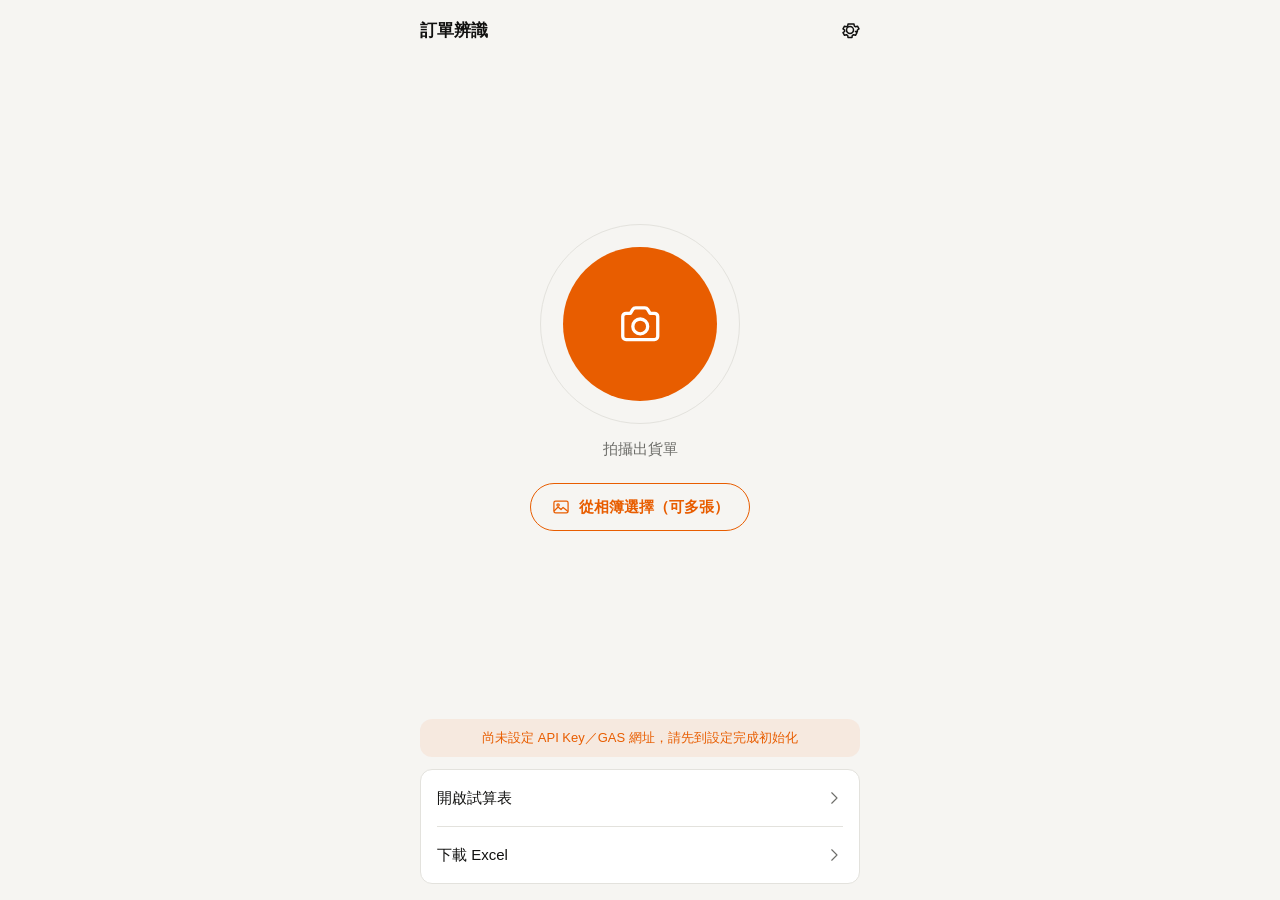
==== index.html @ ccef4093 "訂單辨識 PWA v1.1.1：拍照/相簿多選批次辨識、Gemini 辨識、GAS 寫表存 Drive、一鍵設定匯入 Co-Authored-By: Claude Fable 5 <noreply@a" ====
<!DOCTYPE html>
<html lang="zh-Hant-TW">
<head>
<meta charset="UTF-8">
<meta name="viewport" content="width=device-width, initial-scale=1, viewport-fit=cover, maximum-scale=1">
<meta name="theme-color" media="(prefers-color-scheme: light)" content="#F6F5F2">
<meta name="theme-color" media="(prefers-color-scheme: dark)" content="#161514">
<title>訂單辨識</title>
<link rel="manifest" href="manifest.webmanifest">
<link rel="apple-touch-icon" href="icons/apple-touch-icon.png">
<link rel="icon" href="icons/icon-192.png">
<meta name="apple-mobile-web-app-capable" content="yes">
<meta name="apple-mobile-web-app-status-bar-style" content="default">
<meta name="apple-mobile-web-app-title" content="訂單辨識">
<link rel="stylesheet" href="style.css">
</head>
<body>

<div class="app-shell">

  <!-- ========== 1. 主畫面 ========== -->
  <section id="view-home" class="view is-active">
    <header class="home-header">
      <span class="app-title">訂單辨識</span>
      <button id="btn-open-settings" class="icon-btn" type="button" aria-label="設定" data-nav="view-settings">
        <svg viewBox="0 0 24 24" fill="none" xmlns="http://www.w3.org/2000/svg" class="icon-gear" aria-hidden="true">
          <path d="M12 15.5a3.5 3.5 0 1 0 0-7 3.5 3.5 0 0 0 0 7Z" stroke="currentColor" stroke-width="1.5"/>
          <path d="M19.4 13.5c.06-.5.06-1 0-1.5l1.6-1.2-1.5-2.6-1.9.6a7.6 7.6 0 0 0-1.3-.8l-.3-2H10l-.3 2a7.6 7.6 0 0 0-1.3.8l-1.9-.6-1.5 2.6L6.6 12c-.06.5-.06 1 0 1.5L5 14.7l1.5 2.6 1.9-.6c.4.32.85.59 1.3.8l.3 2h4l.3-2c.45-.21.9-.48 1.3-.8l1.9.6 1.5-2.6-1.6-1.2Z" stroke="currentColor" stroke-width="1.5" stroke-linejoin="round"/>
        </svg>
      </button>
    </header>

    <div class="home-center">
      <div class="shutter-ring">
        <button id="btn-shutter" class="shutter-btn" type="button" aria-label="拍攝出貨單">
          <svg viewBox="0 0 24 24" fill="none" xmlns="http://www.w3.org/2000/svg" class="icon-camera" aria-hidden="true">
            <path d="M4 8.5C4 7.67157 4.67157 7 5.5 7H7.5L8.6 5.2C8.87 4.75 9.36 4.5 9.87 4.5H14.13C14.64 4.5 15.13 4.75 15.4 5.2L16.5 7H18.5C19.33 7 20 7.67157 20 8.5V17.5C20 18.3284 19.33 19 18.5 19H5.5C4.67157 19 4 18.3284 4 17.5V8.5Z" stroke="white" stroke-width="1.5" stroke-linejoin="round"/>
            <circle cx="12" cy="13" r="3.4" stroke="white" stroke-width="1.5"/>
          </svg>
        </button>
      </div>
      <p class="shutter-hint">拍攝出貨單</p>

      <button id="btn-pick-album" class="pill-btn" type="button">
        <svg viewBox="0 0 24 24" fill="none" xmlns="http://www.w3.org/2000/svg" class="icon-album" aria-hidden="true">
          <rect x="3.5" y="5" width="17" height="14" rx="2" stroke="currentColor" stroke-width="1.5"/>
          <circle cx="8.5" cy="9.5" r="1.4" stroke="currentColor" stroke-width="1.5"/>
          <path d="M4 16.5 8.5 12 12 15l2.5-2.5L20 17" stroke="currentColor" stroke-width="1.5" stroke-linecap="round" stroke-linejoin="round"/>
        </svg>
        <span>從相簿選擇（可多張）</span>
      </button>
    </div>

    <input id="file-input" type="file" accept="image/*" capture="environment" hidden>
    <input id="file-input-multi" type="file" accept="image/*" multiple hidden>

    <footer class="home-footer">
      <div id="setup-hint" class="setup-hint" hidden>尚未設定 API Key／GAS 網址，請先到設定完成初始化</div>
      <div class="footer-card">
        <a id="link-sheet" class="footer-row" href="#" target="_blank" rel="noopener">
          <span>開啟試算表</span>
          <svg viewBox="0 0 24 24" fill="none" xmlns="http://www.w3.org/2000/svg" class="icon-chevron" aria-hidden="true"><path d="M9 5l7 7-7 7" stroke="currentColor" stroke-width="1.5" stroke-linecap="round" stroke-linejoin="round"/></svg>
        </a>
        <div class="footer-divider"></div>
        <a id="link-xlsx" class="footer-row" href="#" target="_blank" rel="noopener">
          <span>下載 Excel</span>
          <svg viewBox="0 0 24 24" fill="none" xmlns="http://www.w3.org/2000/svg" class="icon-chevron" aria-hidden="true"><path d="M9 5l7 7-7 7" stroke="currentColor" stroke-width="1.5" stroke-linecap="round" stroke-linejoin="round"/></svg>
        </a>
      </div>
    </footer>
  </section>

  <!-- ========== 2. 辨識中（單張拍照流程） ========== -->
  <section id="view-processing" class="view">
    <div class="processing-center">
      <div class="thumb-wrap">
        <img id="processing-thumb" class="thumb-img" alt="拍攝縮圖">
      </div>
      <div class="spinner" aria-hidden="true"></div>
      <p id="processing-text" class="processing-text">辨識中…</p>
      <div id="processing-error" class="error-box" hidden>
        <svg viewBox="0 0 24 24" fill="none" xmlns="http://www.w3.org/2000/svg" class="icon-warning" aria-hidden="true"><path d="M12 4.5 21 19.5H3L12 4.5Z" stroke="currentColor" stroke-width="1.5" stroke-linejoin="round"/><path d="M12 10v4" stroke="currentColor" stroke-width="1.5" stroke-linecap="round"/><circle cx="12" cy="16.7" r="0.9" fill="currentColor" stroke="none"/></svg>
        <p id="processing-error-msg" class="error-msg"></p>
        <button id="btn-retry-scan" class="btn-secondary" type="button">重試</button>
        <button id="btn-retry-retake" class="btn-secondary" type="button">重拍</button>
      </div>
    </div>
  </section>

  <!-- ========== 3. 佇列畫面（批次辨識） ========== -->
  <section id="view-queue" class="view">
    <header class="review-header">
      <button class="icon-btn" id="btn-queue-back" type="button" aria-label="返回">
        <svg viewBox="0 0 24 24" fill="none" xmlns="http://www.w3.org/2000/svg"><path d="M15 5L8 12L15 19" stroke="currentColor" stroke-width="1.5" stroke-linecap="round" stroke-linejoin="round"/></svg>
      </button>
      <span class="review-title">批次辨識</span>
      <span id="queue-progress" class="header-progress">0 / 0</span>
    </header>

    <div class="review-scroll">
      <div id="queue-list" class="queue-list"></div>
    </div>
  </section>

  <!-- ========== 4. 核對畫面 ========== -->
  <section id="view-review" class="view">
    <header class="review-header">
      <button class="icon-btn" id="btn-review-back" type="button" aria-label="返回">
        <svg viewBox="0 0 24 24" fill="none" xmlns="http://www.w3.org/2000/svg"><path d="M15 5L8 12L15 19" stroke="currentColor" stroke-width="1.5" stroke-linecap="round" stroke-linejoin="round"/></svg>
      </button>
      <span class="review-title">核對出貨單</span>
      <span id="review-progress" class="header-progress" hidden>1 / 1</span>
    </header>

    <div class="review-scroll">

      <section class="card-block">
        <h2 class="block-title">單頭資訊</h2>
        <div class="field-grid">
          <label class="field field-full">
            <span class="field-label">供應商</span>
            <input class="field-input" id="hdr-supplier" type="text" inputmode="text">
          </label>
          <label class="field">
            <span class="field-label">銷貨單號</span>
            <input class="field-input" id="hdr-salesOrderNo" type="text" inputmode="text">
          </label>
          <label class="field">
            <span class="field-label">銷貨日期</span>
            <input class="field-input" id="hdr-date" type="text" placeholder="YYYY/MM/DD">
          </label>
          <label class="field">
            <span class="field-label">發票號碼</span>
            <input class="field-input" id="hdr-invoiceNo" type="text" inputmode="text">
          </label>
          <label class="field field-full">
            <span class="field-label">客戶名稱</span>
            <input class="field-input" id="hdr-customer" type="text" inputmode="text">
          </label>
        </div>
        <div class="field-grid field-grid-readonly">
          <div class="field">
            <span class="field-label">拍攝時間</span>
            <span class="field-readonly" id="hdr-capturedAt">—</span>
          </div>
          <div class="field">
            <span class="field-label">輸入人員</span>
            <span class="field-readonly" id="hdr-operator">—</span>
          </div>
        </div>
      </section>

      <section class="card-block">
        <div class="block-title-row">
          <h2 class="block-title">明細</h2>
          <button id="btn-add-item" class="btn-add" type="button">＋新增一筆</button>
        </div>
        <div id="items-list" class="items-list"></div>
      </section>

      <div id="mismatch-warning" class="warn-banner" hidden>
        <svg viewBox="0 0 24 24" fill="none" xmlns="http://www.w3.org/2000/svg" class="icon-warning" aria-hidden="true"><path d="M12 4.5 21 19.5H3L12 4.5Z" stroke="currentColor" stroke-width="1.5" stroke-linejoin="round"/><path d="M12 10v4" stroke="currentColor" stroke-width="1.5" stroke-linecap="round"/><circle cx="12" cy="16.7" r="0.9" fill="currentColor" stroke="none"/></svg>
        <span id="mismatch-warning-text"></span>
      </div>

      <section class="card-block">
        <h2 class="block-title">合計</h2>
        <div class="field-grid field-grid-totals">
          <label class="field">
            <span class="field-label">未稅合計</span>
            <input class="field-input" id="tot-subtotal" type="text" inputmode="decimal">
          </label>
          <label class="field">
            <span class="field-label">稅額</span>
            <input class="field-input" id="tot-tax" type="text" inputmode="decimal">
          </label>
          <label class="field">
            <span class="field-label">含稅合計</span>
            <input class="field-input" id="tot-total" type="text" inputmode="decimal">
          </label>
        </div>
      </section>

    </div>

    <div class="review-actions">
      <div id="review-submit-error" class="warn-banner" hidden>
        <svg viewBox="0 0 24 24" fill="none" xmlns="http://www.w3.org/2000/svg" class="icon-warning" aria-hidden="true"><path d="M12 4.5 21 19.5H3L12 4.5Z" stroke="currentColor" stroke-width="1.5" stroke-linejoin="round"/><path d="M12 10v4" stroke="currentColor" stroke-width="1.5" stroke-linecap="round"/><circle cx="12" cy="16.7" r="0.9" fill="currentColor" stroke="none"/></svg>
        <span id="review-submit-error-msg"></span>
      </div>
      <button id="btn-submit" class="btn-primary" type="button"><span id="btn-submit-label">確認送出</span></button>
      <button id="btn-retake" class="btn-ghost" type="button">重拍</button>
    </div>
  </section>

  <!-- ========== 5. 送出中 / 完成（也用於批次總結） ========== -->
  <section id="view-done" class="view">
    <div class="done-center">
      <div id="done-spinner" class="spinner" aria-hidden="true"></div>
      <div id="done-check" class="done-check" hidden>
        <svg viewBox="0 0 48 48" fill="none" xmlns="http://www.w3.org/2000/svg" aria-hidden="true">
          <circle cx="24" cy="24" r="22" stroke="var(--ok)" stroke-width="2.5"/>
          <path id="done-check-path" d="M14 24.5L20.5 31L34 16" stroke="var(--ok)" stroke-width="2.8" stroke-linecap="round" stroke-linejoin="round"/>
        </svg>
      </div>
      <p id="done-text" class="done-text">送出中…</p>
      <div id="done-actions" class="done-actions" hidden>
        <button id="btn-done-again" class="btn-primary" type="button">再拍一張</button>
        <a id="link-done-sheet" class="btn-ghost" href="#" target="_blank" rel="noopener">開啟試算表</a>
      </div>
      <div id="done-error" class="error-box" hidden>
        <svg viewBox="0 0 24 24" fill="none" xmlns="http://www.w3.org/2000/svg" class="icon-warning" aria-hidden="true"><path d="M12 4.5 21 19.5H3L12 4.5Z" stroke="currentColor" stroke-width="1.5" stroke-linejoin="round"/><path d="M12 10v4" stroke="currentColor" stroke-width="1.5" stroke-linecap="round"/><circle cx="12" cy="16.7" r="0.9" fill="currentColor" stroke="none"/></svg>
        <p id="done-error-msg" class="error-msg"></p>
        <button id="btn-submit-retry" class="btn-secondary" type="button">重試送出</button>
        <button id="btn-submit-back" class="btn-secondary" type="button">返回核對</button>
      </div>
    </div>
  </section>

  <!-- ========== 6. 設定畫面 ========== -->
  <section id="view-settings" class="view">
    <header class="review-header">
      <button class="icon-btn" id="btn-settings-back" type="button" aria-label="返回">
        <svg viewBox="0 0 24 24" fill="none" xmlns="http://www.w3.org/2000/svg"><path d="M15 5L8 12L15 19" stroke="currentColor" stroke-width="1.5" stroke-linecap="round" stroke-linejoin="round"/></svg>
      </button>
      <span class="review-title">設定</span>
      <span class="icon-btn-spacer"></span>
    </header>

    <div class="review-scroll">
      <section class="card-block">
        <div class="field-col">
          <label class="field">
            <span class="field-label">輸入人員</span>
            <input class="field-input" id="cfg-operator" type="text" placeholder="姓名">
          </label>

          <label class="field">
            <span class="field-label">Gemini API Key</span>
            <div class="input-with-btn">
              <input class="field-input" id="cfg-apikey" type="password" placeholder="AIza...">
              <button id="btn-toggle-key" class="btn-eye" type="button" aria-label="顯示/隱藏">
                <svg viewBox="0 0 24 24" fill="none" xmlns="http://www.w3.org/2000/svg"><path d="M2 12S5.5 5 12 5s10 7 10 7-3.5 7-10 7S2 12 2 12Z" stroke="currentColor" stroke-width="1.5"/><circle cx="12" cy="12" r="2.6" stroke="currentColor" stroke-width="1.5"/></svg>
              </button>
            </div>
          </label>

          <label class="field">
            <span class="field-label">Gemini 模型</span>
            <input class="field-input" id="cfg-model" type="text" placeholder="gemini-2.5-flash">
          </label>

          <label class="field">
            <span class="field-label">GAS 網址</span>
            <input class="field-input" id="cfg-gasurl" type="text" placeholder="https://script.google.com/macros/s/.../exec">
          </label>

          <label class="field">
            <span class="field-label">通行碼</span>
            <div class="input-with-btn">
              <input class="field-input" id="cfg-secret" type="password" placeholder="通行碼">
              <button id="btn-toggle-secret" class="btn-eye" type="button" aria-label="顯示/隱藏">
                <svg viewBox="0 0 24 24" fill="none" xmlns="http://www.w3.org/2000/svg"><path d="M2 12S5.5 5 12 5s10 7 10 7-3.5 7-10 7S2 12 2 12Z" stroke="currentColor" stroke-width="1.5"/><circle cx="12" cy="12" r="2.6" stroke="currentColor" stroke-width="1.5"/></svg>
              </button>
            </div>
          </label>
        </div>

        <button id="btn-save-settings" class="btn-primary settings-save" type="button">儲存</button>
      </section>
    </div>

    <footer class="settings-footer">
      <span id="app-version">v1.1.0</span>
    </footer>
  </section>

</div>

<div id="global-toast" class="global-toast" hidden></div>

<template id="item-card-template">
  <div class="item-card">
    <div class="item-card-head">
      <span class="item-card-seq-label">序號</span>
      <input class="item-input item-seq" type="text">
      <button class="btn-item-delete" type="button" aria-label="刪除此筆">
        <svg viewBox="0 0 24 24" fill="none" xmlns="http://www.w3.org/2000/svg"><path d="M6 6L18 18M18 6L6 18" stroke="currentColor" stroke-width="1.5" stroke-linecap="round"/></svg>
      </button>
    </div>
    <div class="field-grid">
      <label class="field"><span class="field-label">品號</span><input class="item-input item-productNo" type="text"></label>
      <label class="field field-full"><span class="field-label">品名</span><input class="item-input item-name" type="text"></label>
      <label class="field field-full"><span class="field-label">規格</span><input class="item-input item-spec" type="text"></label>
      <label class="field"><span class="field-label">數量</span><input class="item-input item-qty" type="text" inputmode="decimal"></label>
      <label class="field"><span class="field-label">單位</span><input class="item-input item-unit" type="text"></label>
      <label class="field"><span class="field-label">單價</span><input class="item-input item-unitPrice" type="text" inputmode="decimal"></label>
      <label class="field"><span class="field-label">金額</span><input class="item-input item-amount" type="text" inputmode="decimal"></label>
      <label class="field"><span class="field-label">訂單號碼</span><input class="item-input item-orderNo" type="text"></label>
      <label class="field"><span class="field-label">客戶品號</span><input class="item-input item-customerProductNo" type="text"></label>
    </div>
  </div>
</template>

<template id="queue-card-template">
  <div class="queue-card">
    <img class="queue-card-thumb" alt="縮圖">
    <div class="queue-card-body">
      <span class="queue-card-no">－</span>
      <span class="queue-card-status status-chip"></span>
    </div>
    <button class="btn-queue-retry" type="button" hidden>
      <svg viewBox="0 0 24 24" fill="none" xmlns="http://www.w3.org/2000/svg" class="icon-retry" aria-hidden="true"><path d="M4 12a8 8 0 1 1 2.34 5.66" stroke="currentColor" stroke-width="1.5" stroke-linecap="round"/><path d="M4 17v-4.5H8.5" stroke="currentColor" stroke-width="1.5" stroke-linecap="round" stroke-linejoin="round"/></svg>
      <span>重試</span>
    </button>
  </div>
</template>

<script src="app.js"></script>
</body>
</html>
---- style.css ----
/* ===== Design tokens ===== */
:root {
  --bg: #F6F5F2;
  --surface: #FFFFFF;
  --ink: #111110;
  --ink-2: #6E6E6A;
  --line: #E3E2DD;
  --accent: #E85D00;
  --ok: #1E7B34;
  --warn: #B3261E;
  --accent-tint: rgba(232, 93, 0, .08);
  --warn-tint: rgba(179, 38, 30, .08);
  --ok-tint: rgba(30, 123, 52, .10);
  --radius: 12px;
  --tap: 56px;
}

@media (prefers-color-scheme: dark) {
  :root {
    --bg: #161514;
    --surface: #201F1D;
    --ink: #F2F1EE;
    --ink-2: #9B9A95;
    --line: #34332F;
    --accent: #E85D00;
    --ok: #3FA35B;
    --warn: #E0645A;
    --accent-tint: rgba(232, 93, 0, .16);
    --warn-tint: rgba(224, 100, 90, .14);
    --ok-tint: rgba(63, 163, 91, .14);
  }
}

* { box-sizing: border-box; }

html, body {
  margin: 0;
  padding: 0;
  background: var(--bg);
  color: var(--ink);
  font-family: -apple-system, BlinkMacSystemFont, "PingFang TC", "Noto Sans TC", sans-serif;
  height: 100%;
}

body {
  -webkit-tap-highlight-color: transparent;
  overscroll-behavior: none;
}

button, input {
  font-family: inherit;
}

a {
  color: var(--accent);
  text-decoration: none;
}

/* ===== App shell ===== */
.app-shell {
  max-width: 480px;
  margin: 0 auto;
  min-height: 100dvh;
  background: var(--bg);
  position: relative;
  padding-top: env(safe-area-inset-top);
  padding-bottom: env(safe-area-inset-bottom);
}

.view {
  display: none;
  min-height: 100dvh;
  flex-direction: column;
}

.view.is-active {
  display: flex;
  animation: fade-in 150ms ease-out;
}

@keyframes fade-in {
  from { opacity: 0; transform: translateY(4px); }
  to { opacity: 1; transform: translateY(0); }
}

/* ===== 1. 主畫面 ===== */
.home-header {
  display: flex;
  align-items: center;
  justify-content: space-between;
  padding: 8px 8px 0 20px;
}

.app-title {
  font-size: 17px;
  font-weight: 600;
  color: var(--ink);
}

.home-center {
  flex: 1;
  display: flex;
  flex-direction: column;
  align-items: center;
  justify-content: center;
  gap: 16px;
  padding: 0 24px;
}

.shutter-ring {
  width: clamp(148px, 46vw, 200px);
  height: clamp(148px, 46vw, 200px);
  border-radius: 50%;
  border: 1px solid var(--line);
  display: flex;
  align-items: center;
  justify-content: center;
}

.shutter-btn {
  width: 78%;
  height: 78%;
  border-radius: 50%;
  background: var(--accent);
  border: none;
  display: flex;
  align-items: center;
  justify-content: center;
  cursor: pointer;
  padding: 0;
  transform: scale(1);
  transition: transform 120ms ease-out;
}

.shutter-btn:active {
  transform: scale(.96);
}

.icon-camera {
  width: 34%;
  height: 34%;
}

.shutter-hint {
  font-size: 15px;
  color: var(--ink-2);
  margin: 0;
}

.pill-btn {
  min-height: 48px;
  padding: 0 20px;
  border: 1px solid var(--accent);
  border-radius: 999px;
  background: none;
  color: var(--accent);
  font-size: 15px;
  font-weight: 600;
  cursor: pointer;
  display: inline-flex;
  align-items: center;
  gap: 8px;
  margin-top: 8px;
}

.pill-btn:active {
  background: var(--accent-tint);
}

.pill-btn svg {
  width: 20px;
  height: 20px;
  flex-shrink: 0;
}

.home-footer {
  padding: 16px 20px;
  padding-bottom: max(16px, env(safe-area-inset-bottom) + 16px);
}

.setup-hint {
  margin: 0 0 12px;
  padding: 10px 14px;
  background: var(--accent-tint);
  border-radius: var(--radius);
  color: var(--accent);
  font-size: 13px;
  text-align: center;
}

.footer-card {
  background: var(--surface);
  border: 1px solid var(--line);
  border-radius: var(--radius);
  overflow: hidden;
}

.footer-row {
  display: flex;
  align-items: center;
  justify-content: space-between;
  min-height: 56px;
  padding: 0 16px;
  font-size: 15px;
  color: var(--ink);
}

.footer-row svg {
  width: 18px;
  height: 18px;
  color: var(--ink-2);
  flex-shrink: 0;
}

.footer-divider {
  height: 1px;
  background: var(--line);
  margin: 0 16px;
}

/* ===== 2. 辨識中 ===== */
.processing-center {
  flex: 1;
  display: flex;
  flex-direction: column;
  align-items: center;
  justify-content: center;
  gap: 20px;
  padding: 24px;
}

.thumb-wrap {
  width: 70%;
  max-width: 320px;
  aspect-ratio: 3/4;
  border-radius: var(--radius);
  overflow: hidden;
  border: 1px solid var(--line);
  background: var(--surface);
}

.thumb-img {
  width: 100%;
  height: 100%;
  object-fit: cover;
  display: block;
}

.spinner {
  width: 32px;
  height: 32px;
  border-radius: 50%;
  border: 3px solid var(--line);
  border-top-color: var(--accent);
  animation: spin 0.8s linear infinite;
}

@keyframes spin {
  to { transform: rotate(360deg); }
}

.processing-text {
  font-size: 17px;
  color: var(--ink);
  margin: 0;
}

.error-box {
  display: flex;
  flex-direction: column;
  align-items: center;
  gap: 10px;
  padding: 16px;
  background: var(--surface);
  border: 1px solid var(--line);
  border-radius: var(--radius);
  width: 100%;
}

.error-box .icon-warning {
  width: 24px;
  height: 24px;
  color: var(--warn);
}

.error-msg {
  font-size: 15px;
  color: var(--warn);
  margin: 0;
  text-align: center;
}

/* ===== 通用：header ===== */
.review-header {
  display: flex;
  align-items: center;
  justify-content: space-between;
  padding: 12px 8px;
  border-bottom: 1px solid var(--line);
}

.review-title {
  font-size: 17px;
  font-weight: 600;
  color: var(--ink);
}

.icon-btn, .icon-btn-spacer {
  width: 44px;
  height: 44px;
  display: flex;
  align-items: center;
  justify-content: center;
  background: none;
  border: none;
  color: var(--ink);
  cursor: pointer;
}

.icon-btn svg {
  width: 24px;
  height: 24px;
}

.header-progress {
  width: 44px;
  font-size: 13px;
  color: var(--ink-2);
  text-align: center;
  font-variant-numeric: tabular-nums;
}

/* ===== 通用：card / field ===== */
.review-scroll {
  flex: 1;
  overflow-y: auto;
  padding: 16px;
  padding-bottom: 24px;
  display: flex;
  flex-direction: column;
  gap: 16px;
  -webkit-overflow-scrolling: touch;
}

.card-block {
  background: var(--surface);
  border: 1px solid var(--line);
  border-radius: var(--radius);
  padding: 16px;
}

.block-title {
  font-size: 13px;
  color: var(--ink-2);
  margin: 0 0 12px;
  font-weight: 500;
}

.block-title-row {
  display: flex;
  align-items: center;
  justify-content: space-between;
  margin-bottom: 12px;
}

.block-title-row .block-title {
  margin: 0;
}

.field-grid {
  display: grid;
  grid-template-columns: 1fr 1fr;
  gap: 12px 12px;
}

.field-grid-totals {
  grid-template-columns: repeat(3, 1fr);
}

.field-full {
  grid-column: 1 / -1;
}

.field-grid-readonly {
  margin-top: 12px;
  padding-top: 12px;
  border-top: 1px solid var(--line);
}

.field-col {
  display: flex;
  flex-direction: column;
  gap: 16px;
  margin-bottom: 16px;
}

.field {
  display: flex;
  flex-direction: column;
  gap: 4px;
}

.field-label {
  font-size: 13px;
  color: var(--ink-2);
}

.field-input {
  min-height: var(--tap);
  border: 1px solid var(--line);
  border-radius: var(--radius);
  padding: 0 14px;
  font-size: 17px;
  color: var(--ink);
  background: var(--surface);
  width: 100%;
}

.field-input:focus {
  outline: none;
  border-color: var(--accent);
}

.field-readonly {
  font-size: 15px;
  color: var(--ink-2);
  padding: 8px 0;
}

.input-with-btn {
  position: relative;
  display: flex;
  align-items: center;
}

.input-with-btn .field-input {
  padding-right: 48px;
}

.btn-eye {
  position: absolute;
  right: 6px;
  width: 40px;
  height: 40px;
  border: none;
  background: none;
  color: var(--ink-2);
  display: flex;
  align-items: center;
  justify-content: center;
  cursor: pointer;
}

.btn-eye svg {
  width: 22px;
  height: 22px;
}

/* 數字欄位：等寬數字 + 靠右對齊 */
input[inputmode="decimal"] {
  font-variant-numeric: tabular-nums;
  text-align: right;
}

/* ===== 明細卡片 ===== */
.items-list {
  display: flex;
  flex-direction: column;
  gap: 12px;
}

.item-card {
  border: 1px solid var(--line);
  border-radius: var(--radius);
  padding: 12px;
  background: var(--bg);
}

.item-card-head {
  display: flex;
  align-items: center;
  gap: 8px;
  margin-bottom: 10px;
}

.item-card-seq-label {
  font-size: 13px;
  color: var(--ink-2);
  white-space: nowrap;
  font-weight: 600;
}

.item-input {
  min-height: 44px;
  border: 1px solid var(--line);
  border-radius: 10px;
  padding: 0 10px;
  font-size: 15px;
  color: var(--ink);
  background: var(--surface);
  width: 100%;
}

.item-input:focus {
  outline: none;
  border-color: var(--accent);
}

.item-seq {
  flex: 1;
  font-weight: 600;
}

.btn-item-delete {
  width: 40px;
  height: 40px;
  flex-shrink: 0;
  border: none;
  background: none;
  color: var(--warn);
  display: flex;
  align-items: center;
  justify-content: center;
  cursor: pointer;
}

.btn-item-delete svg {
  width: 20px;
  height: 20px;
}

.item-card .field-grid {
  gap: 8px;
}

.btn-add {
  min-height: 40px;
  padding: 0 14px;
  border: 1px solid var(--accent);
  border-radius: 10px;
  background: none;
  color: var(--accent);
  font-size: 14px;
  cursor: pointer;
}

/* ===== 警示 banner（金額不符／辨識失敗／送出失敗） ===== */
.warn-banner {
  display: flex;
  align-items: flex-start;
  gap: 8px;
  padding: 12px 14px;
  background: var(--warn-tint);
  border-radius: var(--radius);
  color: var(--warn);
  font-size: 13px;
  line-height: 1.5;
}

.warn-banner .icon-warning {
  width: 18px;
  height: 18px;
  flex-shrink: 0;
  margin-top: 1px;
}

/* ===== 3. 佇列畫面 ===== */
.queue-list {
  display: flex;
  flex-direction: column;
  gap: 10px;
}

.queue-card {
  display: flex;
  align-items: center;
  gap: 12px;
  background: var(--surface);
  border: 1px solid var(--line);
  border-radius: var(--radius);
  padding: 8px;
}

.queue-card.is-tappable {
  cursor: pointer;
}

.queue-card.is-tappable:active {
  background: var(--accent-tint);
}

.queue-card-thumb {
  width: 56px;
  height: 56px;
  border-radius: 8px;
  object-fit: cover;
  flex-shrink: 0;
  background: var(--bg);
}

.queue-card-body {
  flex: 1;
  min-width: 0;
  display: flex;
  flex-direction: column;
  gap: 4px;
}

.queue-card-no {
  font-size: 15px;
  font-weight: 600;
  color: var(--ink);
  font-variant-numeric: tabular-nums;
  overflow: hidden;
  text-overflow: ellipsis;
  white-space: nowrap;
}

.status-chip {
  display: inline-flex;
  align-items: center;
  width: fit-content;
  padding: 2px 10px;
  border-radius: 999px;
  font-size: 13px;
}

.status-queued { background: var(--line); color: var(--ink-2); }
.status-recognizing { background: var(--accent-tint); color: var(--accent); }
.status-recognizing::before {
  content: '';
  width: 9px;
  height: 9px;
  margin-right: 5px;
  border-radius: 50%;
  border: 2px solid var(--accent-tint);
  border-top-color: var(--accent);
  animation: spin 0.8s linear infinite;
}
.status-review { background: var(--accent-tint); color: var(--accent); font-weight: 600; }
.status-done { background: var(--ok-tint); color: var(--ok); }
.status-failed { background: var(--warn-tint); color: var(--warn); }

.btn-queue-retry {
  min-height: 40px;
  padding: 0 12px;
  border: 1px solid var(--warn);
  border-radius: 10px;
  background: none;
  color: var(--warn);
  font-size: 13px;
  display: inline-flex;
  align-items: center;
  gap: 4px;
  cursor: pointer;
  flex-shrink: 0;
}

.btn-queue-retry svg {
  width: 16px;
  height: 16px;
}

/* ===== 底部按鈕 ===== */
.review-actions {
  display: flex;
  flex-direction: column;
  gap: 10px;
  padding: 16px;
  padding-bottom: max(16px, env(safe-area-inset-bottom));
  border-top: 1px solid var(--line);
  background: var(--bg);
}

.btn-primary {
  min-height: var(--tap);
  width: 100%;
  border: none;
  border-radius: var(--radius);
  background: var(--accent);
  color: #fff;
  font-size: 18px;
  font-weight: 600;
  cursor: pointer;
  display: flex;
  align-items: center;
  justify-content: center;
  text-decoration: none;
}

.btn-primary:active {
  opacity: 0.85;
}

.btn-primary:disabled {
  opacity: 0.55;
  cursor: default;
}

.btn-ghost {
  min-height: var(--tap);
  width: 100%;
  border: 1px solid transparent;
  border-radius: var(--radius);
  background: none;
  color: var(--accent);
  font-size: 16px;
  cursor: pointer;
  display: flex;
  align-items: center;
  justify-content: center;
  text-decoration: none;
}

.btn-secondary {
  min-height: 48px;
  width: 100%;
  border: 1px solid var(--line);
  border-radius: var(--radius);
  background: var(--surface);
  color: var(--ink);
  font-size: 16px;
  cursor: pointer;
}

/* ===== 5. 完成畫面（也用於批次總結） ===== */
.done-center {
  flex: 1;
  display: flex;
  flex-direction: column;
  align-items: center;
  justify-content: center;
  gap: 16px;
  padding: 24px;
}

.done-check svg {
  width: 72px;
  height: 72px;
}

#done-check-path {
  stroke-dasharray: 32;
  stroke-dashoffset: 32;
}

#done-check-path.draw-anim {
  animation: draw-check 250ms ease-out forwards;
}

@keyframes draw-check {
  to { stroke-dashoffset: 0; }
}

.done-text {
  font-size: 17px;
  color: var(--ink);
  margin: 0;
  text-align: center;
}

.done-actions {
  display: flex;
  flex-direction: column;
  gap: 10px;
  width: 100%;
  margin-top: 8px;
}

/* ===== 6. 設定畫面 ===== */
.settings-save {
  margin-top: 4px;
}

.settings-footer {
  text-align: center;
  padding: 16px;
  padding-bottom: max(16px, env(safe-area-inset-bottom));
  color: var(--ink-2);
  font-size: 12px;
}

/* ===== 全域 toast（設定匯入等輕量回饋） ===== */
.global-toast {
  position: fixed;
  left: 50%;
  bottom: max(24px, calc(env(safe-area-inset-bottom) + 16px));
  transform: translateX(-50%) translateY(8px);
  background: var(--ink);
  color: var(--bg);
  font-size: 14px;
  padding: 10px 18px;
  border-radius: 999px;
  opacity: 0;
  transition: opacity 200ms ease-out, transform 200ms ease-out;
  z-index: 100;
  max-width: calc(100% - 48px);
  text-align: center;
  pointer-events: none;
}

.global-toast.is-visible {
  opacity: 1;
  transform: translateX(-50%) translateY(0);
}
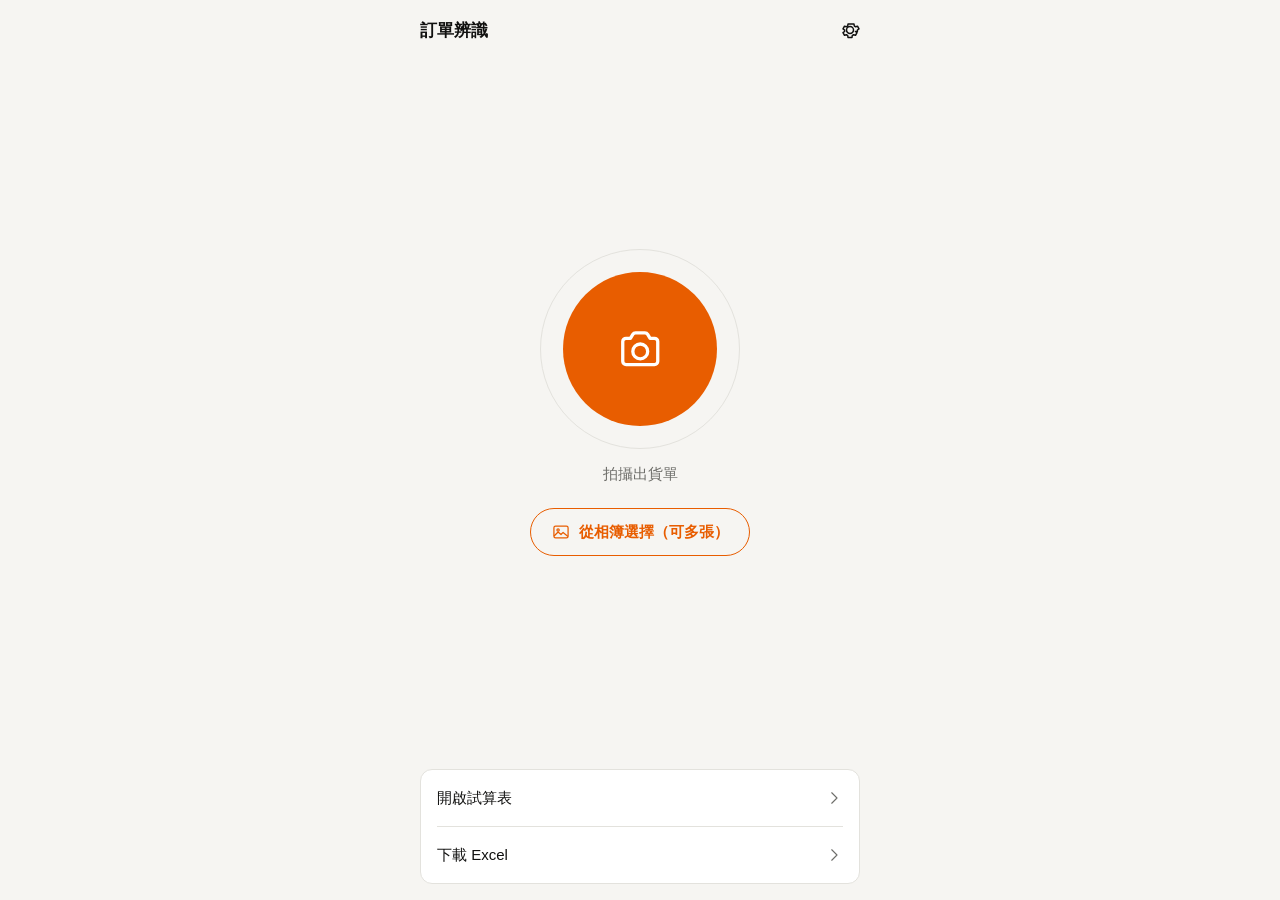
==== commit 9ad6403e: "v1.5.0：辨識搬到後端 GAS，前端零設定（金鑰不再下到前端） - GAS 新增 recognize action + recognizeWithGemini（金鑰在後端 Script 常數） -" ====
--- a/index.html
+++ b/index.html
@@ -55,7 +55,6 @@
     <input id="file-input-multi" type="file" accept="image/*" multiple hidden>
 
     <footer class="home-footer">
-      <div id="setup-hint" class="setup-hint" hidden>尚未設定 API Key／GAS 網址，請先到設定完成初始化</div>
       <div class="footer-card">
         <a id="link-sheet" class="footer-row" href="#" target="_blank" rel="noopener">
           <span>開啟試算表</span>
@@ -231,47 +230,21 @@
       <section class="card-block">
         <div class="field-col">
           <label class="field">
-            <span class="field-label">輸入人員</span>
+            <span class="field-label">輸入人員（記錄是誰登記的，可留空）</span>
             <input class="field-input" id="cfg-operator" type="text" placeholder="姓名">
           </label>
-
-          <label class="field">
-            <span class="field-label">Gemini API Key</span>
-            <div class="input-with-btn">
-              <input class="field-input" id="cfg-apikey" type="password" placeholder="AIza...">
-              <button id="btn-toggle-key" class="btn-eye" type="button" aria-label="顯示/隱藏">
-                <svg viewBox="0 0 24 24" fill="none" xmlns="http://www.w3.org/2000/svg"><path d="M2 12S5.5 5 12 5s10 7 10 7-3.5 7-10 7S2 12 2 12Z" stroke="currentColor" stroke-width="1.5"/><circle cx="12" cy="12" r="2.6" stroke="currentColor" stroke-width="1.5"/></svg>
-              </button>
-            </div>
-          </label>
-
-          <label class="field">
-            <span class="field-label">Gemini 模型</span>
-            <input class="field-input" id="cfg-model" type="text" placeholder="gemini-2.5-flash">
-          </label>
-
-          <label class="field">
-            <span class="field-label">GAS 網址</span>
-            <input class="field-input" id="cfg-gasurl" type="text" placeholder="https://script.google.com/macros/s/.../exec">
-          </label>
-
-          <label class="field">
-            <span class="field-label">通行碼</span>
-            <div class="input-with-btn">
-              <input class="field-input" id="cfg-secret" type="password" placeholder="通行碼">
-              <button id="btn-toggle-secret" class="btn-eye" type="button" aria-label="顯示/隱藏">
-                <svg viewBox="0 0 24 24" fill="none" xmlns="http://www.w3.org/2000/svg"><path d="M2 12S5.5 5 12 5s10 7 10 7-3.5 7-10 7S2 12 2 12Z" stroke="currentColor" stroke-width="1.5"/><circle cx="12" cy="12" r="2.6" stroke="currentColor" stroke-width="1.5"/></svg>
-              </button>
-            </div>
-          </label>
         </div>
 
         <button id="btn-save-settings" class="btn-primary settings-save" type="button">儲存</button>
       </section>
+
+      <section class="card-block">
+        <p class="field-label" style="margin:0">辨識金鑰與伺服器已內建在系統，這台裝置不需要設定，打開就能用。</p>
+      </section>
     </div>
 
     <footer class="settings-footer">
-      <span id="app-version">v1.1.0</span>
+      <span id="app-version">v1.5.0</span>
     </footer>
   </section>
 
